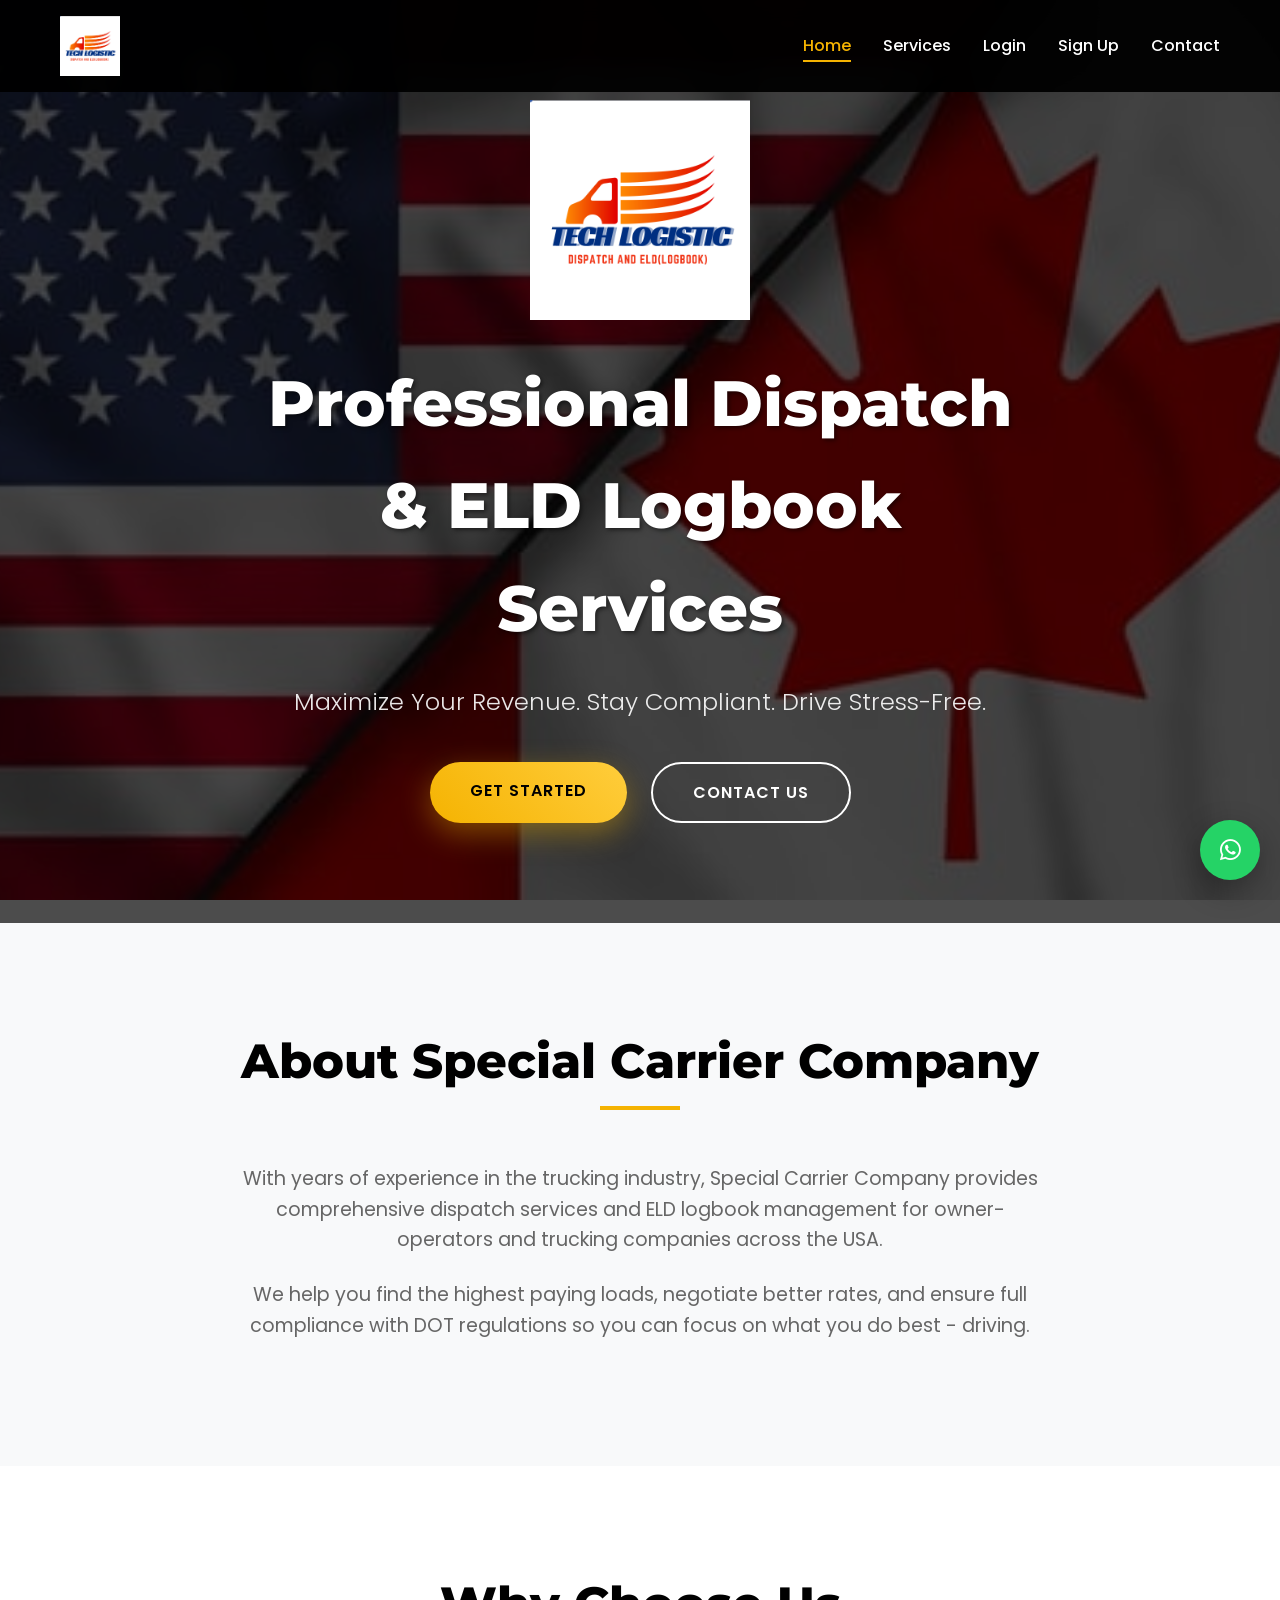
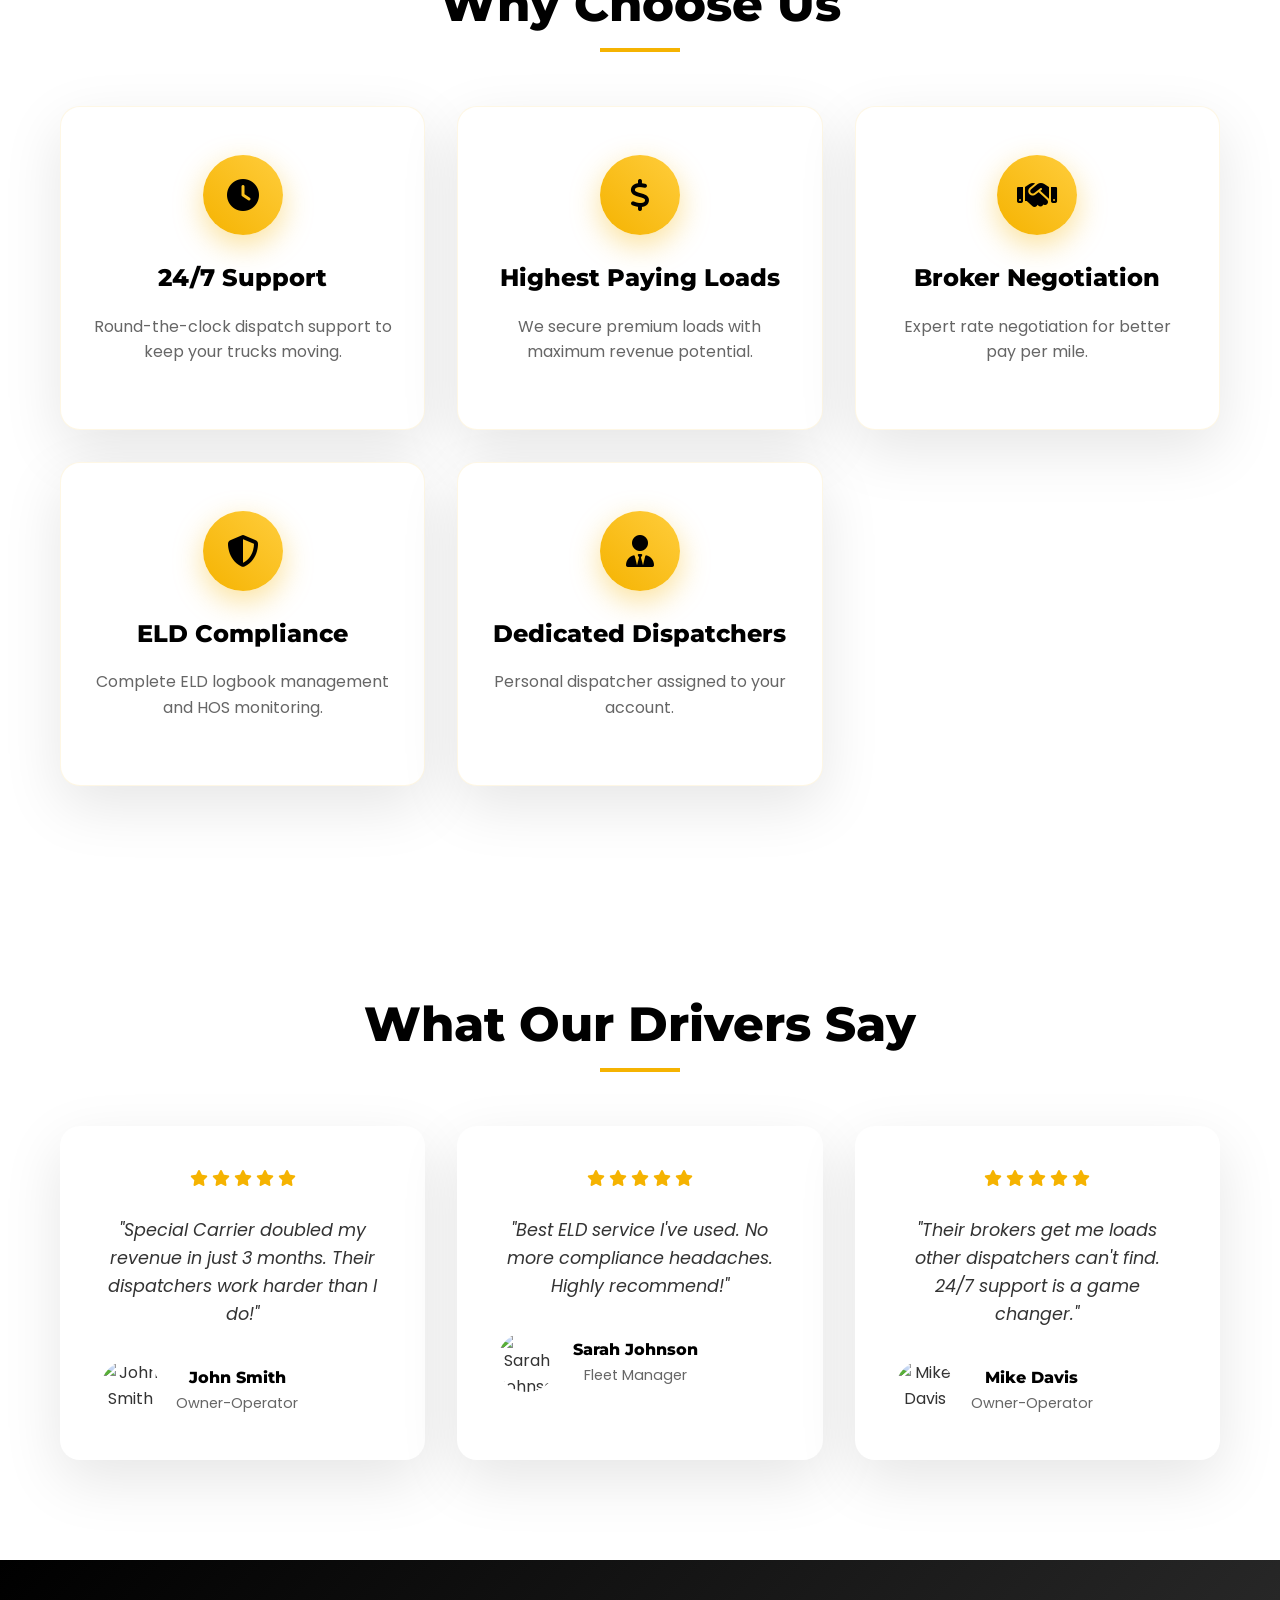
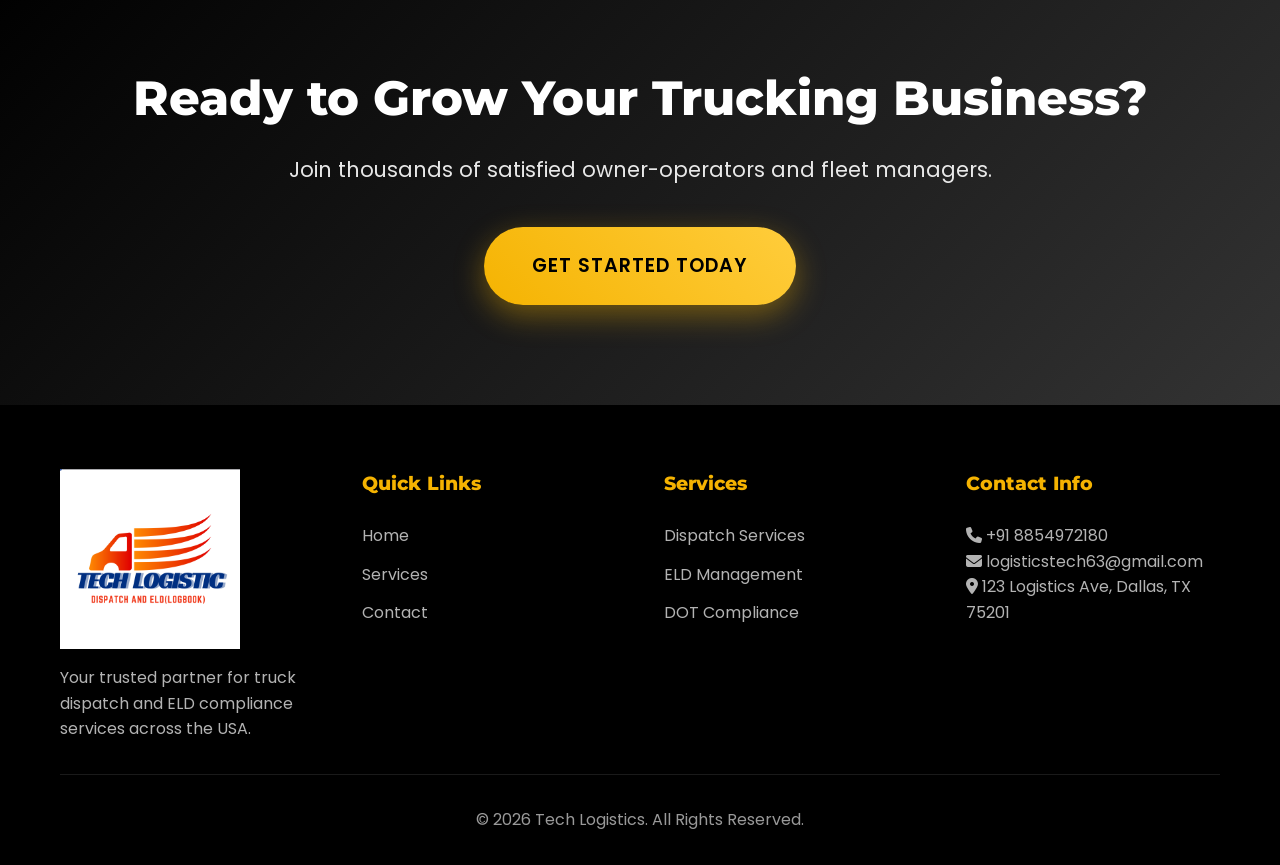
==== index.html @ 16fcb363 "Initial Website upload" ====
<!DOCTYPE html>
<html lang="en">
<head>
    <meta charset="UTF-8">
    <meta name="viewport" content="width=device-width, initial-scale=1.0">
    <title>Tech Logistics - Dispatch & ELD Services</title>
    <meta name="description" content="Truck Dispatch Services and ELD Logbook Management for owner-operators and trucking companies in the USA. Maximize revenue, stay compliant.">
    <link rel="stylesheet" href="style.css">
    <link href="https://fonts.googleapis.com/css2?family=Montserrat:wght@800&family=Poppins:wght@300;400;500;600&display=swap" rel="stylesheet">
    <link rel="stylesheet" href="https://cdnjs.cloudflare.com/ajax/libs/font-awesome/6.4.0/css/all.min.css">
</head>
<body>

    <!-- Loading Screen -->
    <div id="loader">
        <div class="loader-content">
            <img src="images/logo.png" alt="Tech Logistics" class="loader-logo">
            <div class="loader-spinner"></div>
            <p>Loading...</p>
        </div>
    </div>

    <!-- Navigation -->
    <nav class="navbar" id="navbar">
        <div class="nav-container">
            <div class="nav-logo">
                <img src="images/logo.png" alt="Tech Logistics">
            </div>

            <ul class="nav-menu" id="nav-menu">
                <li class="nav-item"><a href="index.html" class="nav-link active">Home</a></li>
                <li class="nav-item"><a href="services.html" class="nav-link">Services</a></li>
                <li class="nav-item"><a href="login.html" class="nav-link">Login</a></li>
                <li class="nav-item"><a href="signup.html" class="nav-link">Sign Up</a></li>
                <li class="nav-item"><a href="contact.html" class="nav-link">Contact</a></li>
            </ul>

            <div class="hamburger" id="hamburger">
                <span></span>
                <span></span>
                <span></span>
            </div>
        </div>
    </nav>

    <!-- Hero Section -->
    <section class="hero" id="home">
        <div class="hero-bg"></div>
        <div class="hero-overlay"></div>

        <div class="hero-content">
            <img src="images/logo.png" alt="Tech Logistics" class="hero-logo">

            <h1 class="hero-title">Professional Dispatch & ELD Logbook Services</h1>

            <p class="hero-subtitle">
                Maximize Your Revenue. Stay Compliant. Drive Stress-Free.
            </p>

            <div class="hero-buttons">
                <a href="signup.html" class="btn btn-primary">Get Started</a>
                <a href="contact.html" class="btn btn-secondary">Contact Us</a>
            </div>
        </div>
    </section>

    <!-- About Section -->
    <section class="about reveal" id="about">
        <div class="container">
            <h2 class="section-title">About Special Carrier Company</h2>
            <div class="about-content">
                <div class="about-text">
                    <p>
                        With years of experience in the trucking industry, Special Carrier Company provides comprehensive dispatch services and ELD logbook management for owner-operators and trucking companies across the USA.
                    </p>
                    <p>
                        We help you find the highest paying loads, negotiate better rates, and ensure full compliance with DOT regulations so you can focus on what you do best - driving.
                    </p>
                </div>
            </div>
        </div>
    </section>

    <!-- Why Choose Us -->
    <section class="features reveal" id="features">
        <div class="container">
            <h2 class="section-title">Why Choose Us</h2>

            <div class="features-grid">
                <div class="feature-card">
                    <div class="feature-icon">
                        <i class="fas fa-clock"></i>
                    </div>
                    <h3>24/7 Support</h3>
                    <p>Round-the-clock dispatch support to keep your trucks moving.</p>
                </div>

                <div class="feature-card">
                    <div class="feature-icon">
                        <i class="fas fa-dollar-sign"></i>
                    </div>
                    <h3>Highest Paying Loads</h3>
                    <p>We secure premium loads with maximum revenue potential.</p>
                </div>

                <div class="feature-card">
                    <div class="feature-icon">
                        <i class="fas fa-handshake"></i>
                    </div>
                    <h3>Broker Negotiation</h3>
                    <p>Expert rate negotiation for better pay per mile.</p>
                </div>

                <div class="feature-card">
                    <div class="feature-icon">
                        <i class="fas fa-shield-alt"></i>
                    </div>
                    <h3>ELD Compliance</h3>
                    <p>Complete ELD logbook management and HOS monitoring.</p>
                </div>

                <div class="feature-card">
                    <div class="feature-icon">
                        <i class="fas fa-user-tie"></i>
                    </div>
                    <h3>Dedicated Dispatchers</h3>
                    <p>Personal dispatcher assigned to your account.</p>
                </div>
            </div>
        </div>
    </section>

    <!-- Testimonials -->
    <section class="testimonials reveal" id="testimonials">
        <div class="container">
            <h2 class="section-title">What Our Drivers Say</h2>

            <div class="testimonials-grid">
                <div class="testimonial-card">
                    <div class="testimonial-rating">
                        <i class="fas fa-star"></i>
                        <i class="fas fa-star"></i>
                        <i class="fas fa-star"></i>
                        <i class="fas fa-star"></i>
                        <i class="fas fa-star"></i>
                    </div>

                    <p>
                        "Special Carrier doubled my revenue in just 3 months. Their dispatchers work harder than I do!"
                    </p>

                    <div class="testimonial-author">
                        <img src="https://images.unsplash.com/photo-1507003211169-0a1dd7228f2d?w=100&h=100&fit=crop&crop=face" alt="John Smith">
                        <div>
                            <h4>John Smith</h4>
                            <span>Owner-Operator</span>
                        </div>
                    </div>
                </div>

                <div class="testimonial-card">
                    <div class="testimonial-rating">
                        <i class="fas fa-star"></i>
                        <i class="fas fa-star"></i>
                        <i class="fas fa-star"></i>
                        <i class="fas fa-star"></i>
                        <i class="fas fa-star"></i>
                    </div>

                    <p>
                        "Best ELD service I've used. No more compliance headaches. Highly recommend!"
                    </p>

                    <div class="testimonial-author">
                        <img src="https://images.unsplash.com/photo-1472099645785-5658abf4ff4e?w=100&h=100&fit=crop&crop=face" alt="Sarah Johnson">
                        <div>
                            <h4>Sarah Johnson</h4>
                            <span>Fleet Manager</span>
                        </div>
                    </div>
                </div>

                <div class="testimonial-card">
                    <div class="testimonial-rating">
                        <i class="fas fa-star"></i>
                        <i class="fas fa-star"></i>
                        <i class="fas fa-star"></i>
                        <i class="fas fa-star"></i>
                        <i class="fas fa-star"></i>
                    </div>

                    <p>
                        "Their brokers get me loads other dispatchers can't find. 24/7 support is a game changer."
                    </p>

                    <div class="testimonial-author">
                        <img src="https://images.unsplash.com/photo-1500648767791-00dcc994a43e?w=100&h=100&fit=crop&crop=face" alt="Mike Davis">
                        <div>
                            <h4>Mike Davis</h4>
                            <span>Owner-Operator</span>
                        </div>
                    </div>
                </div>
            </div>
        </div>
    </section>

    <!-- CTA Section -->
    <section class="cta reveal">
        <div class="container">
            <h2>Ready to Grow Your Trucking Business?</h2>
            <p>Join thousands of satisfied owner-operators and fleet managers.</p>
            <a href="signup.html" class="btn btn-primary btn-large">Get Started Today</a>
        </div>
    </section>

    <!-- Footer -->
    <footer class="footer">
        <div class="container">
            <div class="footer-content">

                <div class="footer-section">
                    <img src="images/logo.png" alt="Tech Logistics" class="footer-logo">
                    <p>Your trusted partner for truck dispatch and ELD compliance services across the USA.</p>
                </div>

                <div class="footer-section">
                    <h3>Quick Links</h3>
                    <ul>
                        <li><a href="index.html">Home</a></li>
                        <li><a href="services.html">Services</a></li>
                        <li><a href="contact.html">Contact</a></li>
                    </ul>
                </div>

                <div class="footer-section">
                    <h3>Services</h3>
                    <ul>
                        <li><a href="services.html#dispatch">Dispatch Services</a></li>
                        <li><a href="services.html#eld">ELD Management</a></li>
                        <li><a href="services.html#compliance">DOT Compliance</a></li>
                    </ul>
                </div>

                <div class="footer-section">
                    <h3>Contact Info</h3>
                    <p><i class="fas fa-phone"></i> +91 8854972180</p>
                    <p><i class="fas fa-envelope"></i> logisticstech63@gmail.com</p>
                    <p><i class="fas fa-map-marker-alt"></i> 123 Logistics Ave, Dallas, TX 75201</p>
                </div>

            </div>

            <div class="footer-bottom">
                <p>© 2026 Tech Logistics. All Rights Reserved.</p>
            </div>
        </div>
    </footer>

    <!-- Floating Buttons -->
    <a href="https://whatsapp.com/channel/0029Vb8QRCJ4o7qD28NwXK2H"
       class="whatsapp-float"
       target="_blank">
        <i class="fab fa-whatsapp"></i>
    </a>

    <button class="back-to-top" id="backToTop">
        <i class="fas fa-chevron-up"></i>
    </button>

    <script src="script.js"></script>
</body>
</html>
---- style.css ----
/* Reset & Base Styles */
* {
    margin: 0;
    padding: 0;
    box-sizing: border-box;
}

html {
    scroll-behavior: smooth;
}

body {
    font-family: 'Poppins', sans-serif;
    line-height: 1.6;
    color: #333;
    overflow-x: hidden;
    background: #ffffff;
    opacity: 1;
}

h1, h2, h3, h4 {
    font-family: 'Montserrat', sans-serif;
    font-weight: 800;
    color: #000;
}

a {
    text-decoration: none;
}

img {
    max-width: 100%;
    display: block;
}

.container {
    max-width: 1200px;
    margin: 0 auto;
    padding: 0 20px;
}

/* Loading Animation */
#loader {
    position: fixed;
    top: 0;
    left: 0;
    width: 100%;
    height: 100%;
    background: linear-gradient(135deg, #000 0%, #F5B301 100%);
    display: flex;
    justify-content: center;
    align-items: center;
    z-index: 9999;
    transition: opacity 0.5s ease;
}

.loader-content {
    text-align: center;
    color: #fff;
}

.loader-logo {
    width: 100px;
    height: auto;
    margin: 0 auto 20px;
    filter: none;
}

.loader-spinner {
    width: 50px;
    height: 50px;
    border: 3px solid rgba(255, 255, 255, 0.3);
    border-top: 3px solid #F5B301;
    border-radius: 50%;
    animation: spin 1s linear infinite;
    margin: 0 auto 20px;
}

@keyframes spin {
    from { transform: rotate(0deg); }
    to { transform: rotate(360deg); }
}

/* Navigation */
.navbar {
    position: fixed;
    top: 0;
    left: 0;
    width: 100%;
    background: rgba(0, 0, 0, 0.95);
    backdrop-filter: blur(10px);
    z-index: 1000;
    transition: all 0.3s ease;
    padding: 1rem 0;
}

.nav-container {
    max-width: 1200px;
    margin: 0 auto;
    padding: 0 20px;
    display: flex;
    justify-content: space-between;
    align-items: center;
}

.nav-logo {
    display: flex;
    align-items: center;
    gap: 12px;
    color: #fff;
    font-family: 'Montserrat', sans-serif;
    font-weight: 800;
    font-size: 1.35rem;
    letter-spacing: 0.5px;
}

.nav-logo img {
    height: 60px;
    width: auto;
}

.nav-logo span {
    color: #fff;
    white-space: nowrap;
}

.nav-logo:hover span {
    color: #F5B301;
}

.nav-menu {
    display: flex;
    list-style: none;
    gap: 2rem;
}

.nav-link {
    color: #fff;
    font-weight: 500;
    transition: all 0.3s ease;
    position: relative;
}

.nav-link:hover,
.nav-link.active {
    color: #F5B301;
}

.nav-link::after {
    content: '';
    position: absolute;
    left: 0;
    bottom: -5px;
    width: 0;
    height: 2px;
    background: #F5B301;
    transition: width 0.3s ease;
}

.nav-link:hover::after,
.nav-link.active::after {
    width: 100%;
}

.hamburger {
    display: none;
    flex-direction: column;
    cursor: pointer;
}

.hamburger span {
    width: 25px;
    height: 3px;
    background: #fff;
    margin: 3px 0;
    transition: 0.3s;
}

/* Hero Section */
.hero,
.auth-section {
    position: relative;
    min-height: 100vh;
    display: flex;
    align-items: center;
    justify-content: center;
    overflow: hidden;
}

.hero {
    text-align: center;
}

.hero-bg,
.auth-bg {
    position: absolute;
    inset: 0;
    background-size: cover;
    background-position: center;
    background-repeat: no-repeat;
}

.hero-bg {
    background-image: url('images/Background.jpeg');
    background-attachment: fixed;
}

.services-hero .hero-bg {
    background-image: url('images/Background.jpeg');
}

.auth-bg {
    background-image: url('images/Background.jpeg');
}

.hero-overlay,
.auth-overlay {
    position: absolute;
    inset: 0;
    background: rgba(0, 0, 0, 0.7);
}

.hero-content,
.auth-container {
    position: relative;
    z-index: 2;
}

.hero-content {
    max-width: 850px;
    padding: 0 20px;
    animation: fadeInUp 1s ease;
}

.hero-logo {
    width: 220px;
    max-width: 90%;
    height: auto;
    margin: 0 auto 2rem;
    filter: none;
}

.hero-title {
    font-size: clamp(2.5rem, 5vw, 4rem);
    color: #fff;
    margin-bottom: 1.5rem;
    text-shadow: 2px 2px 4px rgba(0, 0, 0, 0.5);
}

.hero-subtitle {
    font-size: clamp(1.2rem, 2.5vw, 1.5rem);
    color: rgba(255, 255, 255, 0.9);
    margin-bottom: 2.5rem;
    font-weight: 300;
}

.hero-buttons {
    display: flex;
    justify-content: center;
    gap: 1.5rem;
    flex-wrap: wrap;
}

.services-hero .hero-content {
    margin-top: 100px;
}

/* Buttons */
.btn {
    display: inline-block;
    padding: 1rem 2.5rem;
    border-radius: 50px;
    font-weight: 600;
    text-transform: uppercase;
    letter-spacing: 1px;
    transition: all 0.3s ease;
    border: none;
    cursor: pointer;
    font-size: 1rem;
}

.btn-primary {
    background: linear-gradient(45deg, #F5B301, #ffcd3c);
    color: #000;
    box-shadow: 0 10px 30px rgba(245, 179, 1, 0.4);
}

.btn-primary:hover {
    transform: translateY(-3px);
    box-shadow: 0 15px 40px rgba(245, 179, 1, 0.6);
}

.btn-secondary {
    background: transparent;
    color: #fff;
    border: 2px solid #fff;
}

.btn-secondary:hover {
    background: #fff;
    color: #000;
    transform: translateY(-3px);
}

.btn-full {
    width: 100%;
}

.btn-large {
    padding: 1.5rem 3rem;
    font-size: 1.2rem;
}

/* Sections */
section {
    padding: 100px 0;
}

.section-title {
    font-size: clamp(2rem, 4vw, 3rem);
    text-align: center;
    margin-bottom: 4rem;
    position: relative;
}

.section-title::after {
    content: '';
    position: absolute;
    left: 50%;
    bottom: -10px;
    transform: translateX(-50%);
    width: 80px;
    height: 4px;
    background: #F5B301;
}

/* About */
.about {
    background: #f8f9fa;
}

.about-content {
    max-width: 800px;
    margin: 0 auto;
    text-align: center;
}

.about-text p {
    font-size: 1.2rem;
    margin-bottom: 1.5rem;
    color: #666;
}

/* Grids */
.features-grid,
.testimonials-grid,
.services-grid {
    display: grid;
    grid-template-columns: repeat(auto-fit, minmax(300px, 1fr));
    gap: 2rem;
    margin-top: 4rem;
}

/* Cards */
.feature-card,
.service-card,
.testimonial-card {
    background: #fff;
    border-radius: 20px;
    box-shadow: 0 20px 60px rgba(0, 0, 0, 0.1);
}

.feature-card,
.service-card {
    padding: 3rem 2rem;
    text-align: center;
    transition: all 0.4s ease;
    border: 1px solid rgba(245, 179, 1, 0.1);
}

.feature-card:hover,
.service-card:hover {
    transform: translateY(-15px);
    box-shadow: 0 30px 80px rgba(245, 179, 1, 0.2);
}

.feature-icon,
.service-icon {
    width: 80px;
    height: 80px;
    margin: 0 auto 1.5rem;
    border-radius: 50%;
    display: flex;
    align-items: center;
    justify-content: center;
    background: linear-gradient(45deg, #F5B301, #ffcd3c);
    color: #000;
    font-size: 2rem;
    box-shadow: 0 10px 30px rgba(245, 179, 1, 0.4);
}

.feature-card h3,
.service-card h3 {
    font-size: 1.5rem;
    margin-bottom: 1rem;
}

.feature-card p,
.service-card p {
    color: #666;
    margin-bottom: 1rem;
}

.service-card ul {
    list-style: none;
    text-align: left;
}

.service-card ul li {
    position: relative;
    padding: 0.5rem 0 0.5rem 1.5rem;
    color: #666;
}

.service-card ul li::before {
    content: '✓';
    position: absolute;
    left: 0;
    color: #F5B301;
    font-weight: bold;
}

/* Testimonials */
.testimonial-card {
    padding: 2.5rem;
    text-align: center;
}

.testimonial-rating {
    color: #F5B301;
    margin-bottom: 1.5rem;
}

.testimonial-card p {
    font-style: italic;
    font-size: 1.1rem;
    margin-bottom: 2rem;
}

.testimonial-author {
    display: flex;
    align-items: center;
    gap: 1rem;
}

.testimonial-author img {
    width: 60px;
    height: 60px;
    border-radius: 50%;
    object-fit: cover;
}

.testimonial-author span {
    color: #666;
    font-size: 0.9rem;
}

/* CTA */
.cta {
    background: linear-gradient(135deg, #000 0%, #333 100%);
    color: #fff;
    text-align: center;
}

.cta h2 {
    color: #fff;
    font-size: clamp(2rem, 4vw, 3rem);
    margin-bottom: 1rem;
}

.cta p {
    font-size: 1.3rem;
    margin-bottom: 2.5rem;
    opacity: 0.9;
}

/* Auth Pages */
.auth-container {
    width: 100%;
    max-width: 450px;
    padding: 0 20px;
}

.auth-card {
    background: rgba(255, 255, 255, 0.95);
    backdrop-filter: blur(20px);
    border-radius: 30px;
    padding: 3rem;
    box-shadow: 0 30px 100px rgba(0, 0, 0, 0.3);
    border: 1px solid rgba(255, 255, 255, 0.2);
}

.auth-header {
    text-align: center;
    margin-bottom: 2.5rem;
}

.auth-logo {
    width: 100px;
    height: auto;
    margin: 0 auto 1.5rem;
}

.auth-header h1 {
    font-size: 2.5rem;
    margin-bottom: 0.5rem;
    background: linear-gradient(45deg, #000, #F5B301);
    -webkit-background-clip: text;
    -webkit-text-fill-color: transparent;
    background-clip: text;
}

.auth-header p {
    color: #666;
}

/* Forms */
.form-group {
    position: relative;
    margin-bottom: 1.5rem;
}

.form-group label {
    display: block;
    margin-bottom: 0.5rem;
    font-weight: 500;
    color: #333;
}

.form-group input {
    width: 100%;
    padding: 1rem 1rem 1rem 3rem;
    border: 2px solid #e1e5e9;
    border-radius: 15px;
    font-size: 1rem;
    transition: all 0.3s ease;
    background: rgba(255, 255, 255, 0.8);
}

.form-group input:focus {
    outline: none;
    border-color: #F5B301;
    box-shadow: 0 0 0 3px rgba(245, 179, 1, 0.1);
}

.form-group i {
    position: absolute;
    left: 1rem;
    top: 70%;
    transform: translateY(-50%);
    color: #999;
}

.form-row {
    display: grid;
    grid-template-columns: 1fr 1fr;
    gap: 1.5rem;
}

.form-options {
    display: flex;
    justify-content: space-between;
    align-items: center;
    margin-bottom: 2rem;
    gap: 1rem;
}

.checkbox-container {
    display: flex;
    align-items: center;
    cursor: pointer;
    font-size: 0.9rem;
}

.checkbox-container input {
    display: none;
}

.checkmark {
    width: 20px;
    height: 20px;
    border: 2px solid #ddd;
    border-radius: 4px;
    margin-right: 0.5rem;
    position: relative;
    transition: 0.3s;
}

.checkbox-container input:checked ~ .checkmark {
    background: #F5B301;
    border-color: #F5B301;
}

.checkbox-container input:checked ~ .checkmark::after {
    content: '✓';
    position: absolute;
    top: 50%;
    left: 50%;
    transform: translate(-50%, -50%);
    color: #fff;
    font-weight: bold;
}

.forgot-password,
.auth-footer a {
    color: #F5B301;
    font-weight: 600;
}

.auth-footer {
    text-align: center;
    margin-top: 2rem;
    padding-top: 2rem;
    border-top: 1px solid #eee;
}

/* Contact */
.contact-content {
    display: grid;
    grid-template-columns: 1fr 1fr;
    gap: 5rem;
    margin-top: 4rem;
}

.contact-info h3 {
    color: #F5B301;
    margin-bottom: 1.5rem;
}

.contact-info-item {
    display: flex;
    align-items: center;
    gap: 1rem;
    margin-bottom: 1.5rem;
    padding: 1rem;
    background: #f8f9fa;
    border-radius: 15px;
}

.contact-info-item i {
    width: 50px;
    height: 50px;
    border-radius: 50%;
    display: flex;
    align-items: center;
    justify-content: center;
    background: #F5B301;
    color: #000;
    flex-shrink: 0;
}

.social-links {
    display: flex;
    gap: 1rem;
    margin-top: 2rem;
}

.social-links a {
    width: 50px;
    height: 50px;
    border-radius: 50%;
    display: flex;
    align-items: center;
    justify-content: center;
    background: #F5B301;
    color: #000;
    transition: all 0.3s ease;
}

.social-links a:hover {
    transform: translateY(-3px);
    box-shadow: 0 10px 30px rgba(245, 179, 1, 0.4);
}

/* Footer */
.footer {
    background: #000;
    color: #fff;
    padding: 4rem 0 2rem;
}

.footer-content {
    display: grid;
    grid-template-columns: repeat(auto-fit, minmax(250px, 1fr));
    gap: 3rem;
    margin-bottom: 2rem;
}

.footer-logo {
    width: 180px;
    margin-bottom: 1rem;
}

.footer-section h3 {
    margin-bottom: 1.5rem;
    color: #F5B301;
}

.footer-section ul {
    list-style: none;
}

.footer-section ul li {
    margin-bottom: 0.8rem;
}

.footer-section a,
.footer-section p {
    color: rgba(255, 255, 255, 0.7);
}

.footer-section a:hover {
    color: #F5B301;
}

.footer-bottom {
    text-align: center;
    padding-top: 2rem;
    border-top: 1px solid rgba(255, 255, 255, 0.1);
    color: rgba(255, 255, 255, 0.6);
}

/* Floating Buttons */
.whatsapp-float,
.back-to-top {
    position: fixed;
    width: 60px;
    height: 60px;
    border-radius: 50%;
    display: flex;
    align-items: center;
    justify-content: center;
    font-size: 1.5rem;
    box-shadow: 0 10px 30px rgba(0, 0, 0, 0.3);
    transition: all 0.3s ease;
    z-index: 100;
    bottom: 20px;
    right: 20px;
}

.whatsapp-float {
    background: #25D366;
    color: #fff;
    text-decoration: none;
}

.whatsapp-float:hover,
.back-to-top:hover {
    transform: translateY(-3px);
}

.back-to-top {
    background: #F5B301;
    color: #000;
    border: none;
    cursor: pointer;
    opacity: 0;
    visibility: hidden;
}

.back-to-top.show {
    opacity: 1;
    visibility: visible;
}

/* Animations */
@keyframes fadeInUp {
    from {
        opacity: 0;
        transform: translateY(50px);
    }
    to {
        opacity: 1;
        transform: translateY(0);
    }
}

.reveal {
    opacity: 0;
    transform: translateY(50px);
    transition: all 0.8s ease;
}

.reveal.active {
    opacity: 1;
    transform: translateY(0);
}

/* Responsive */
@media (max-width: 768px) {
    .hamburger {
        display: flex;
    }

    .nav-logo span {
        font-size: 1rem;
    }

    .nav-logo img {
        height: 48px;
    }

    .nav-menu {
        position: fixed;
        top: 80px;
        left: -100%;
        width: 100%;
        flex-direction: column;
        text-align: center;
        background: rgba(0, 0, 0, 0.98);
        padding: 2rem 0;
        transition: 0.3s;
    }

    .nav-menu.active {
        left: 0;
    }

    .hero-buttons {
        flex-direction: column;
        align-items: center;
    }

    .features-grid,
    .testimonials-grid,
    .services-grid,
    .contact-content,
    .form-row {
        grid-template-columns: 1fr;
    }

    .contact-content {
        gap: 3rem;
    }

    .hero-content {
        margin-top: 80px;
    }

    section {
        padding: 60px 0;
    }

    .auth-card {
        padding: 2rem;
    }

    .form-options {
        flex-direction: column;
        align-items: flex-start;
    }

    .whatsapp-float,
    .back-to-top {
        width: 55px;
        height: 55px;
        right: 15px;
        bottom: 15px;
    }
}

@media (max-width: 480px) {
    .hero-title {
        font-size: 2rem;
    }

    .hero-subtitle {
        font-size: 1rem;
    }

    .btn {
        width: 100%;
        text-align: center;
    }

    .nav-logo span {
        display: none;
    }
}
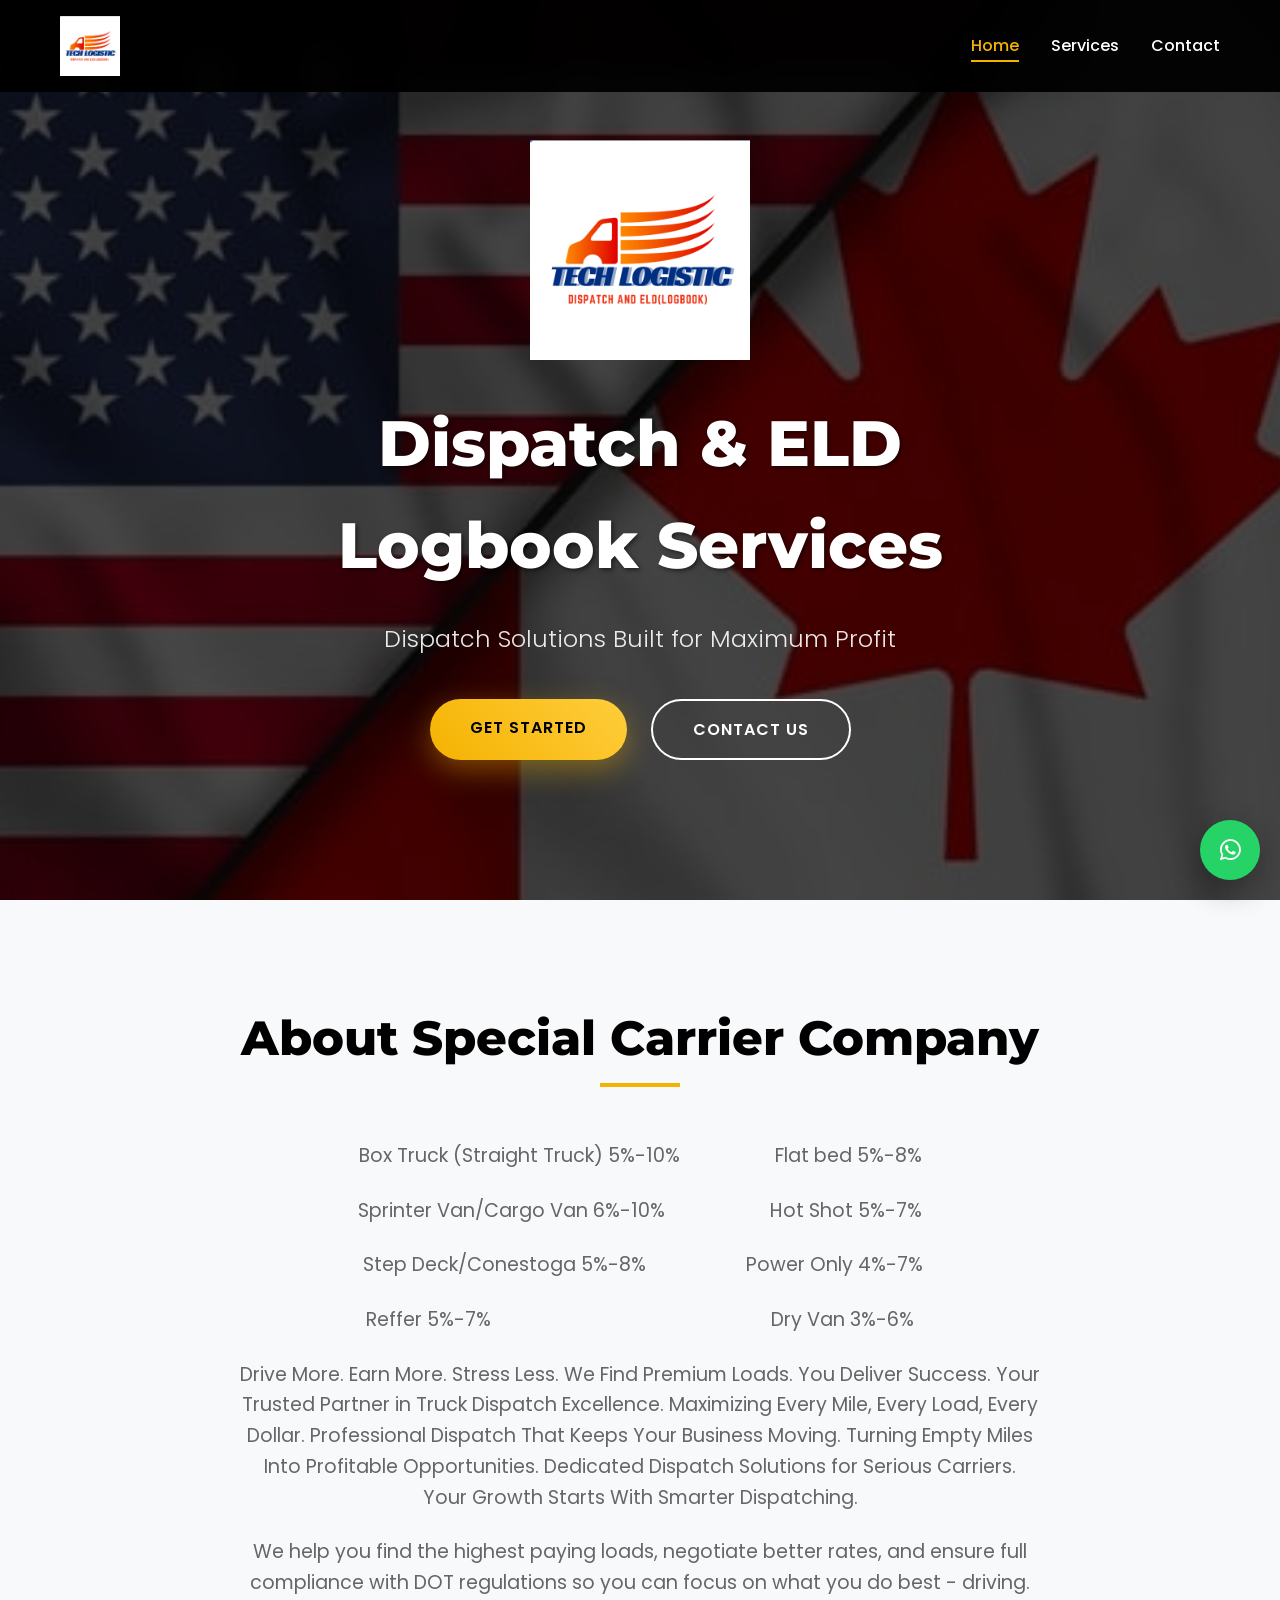
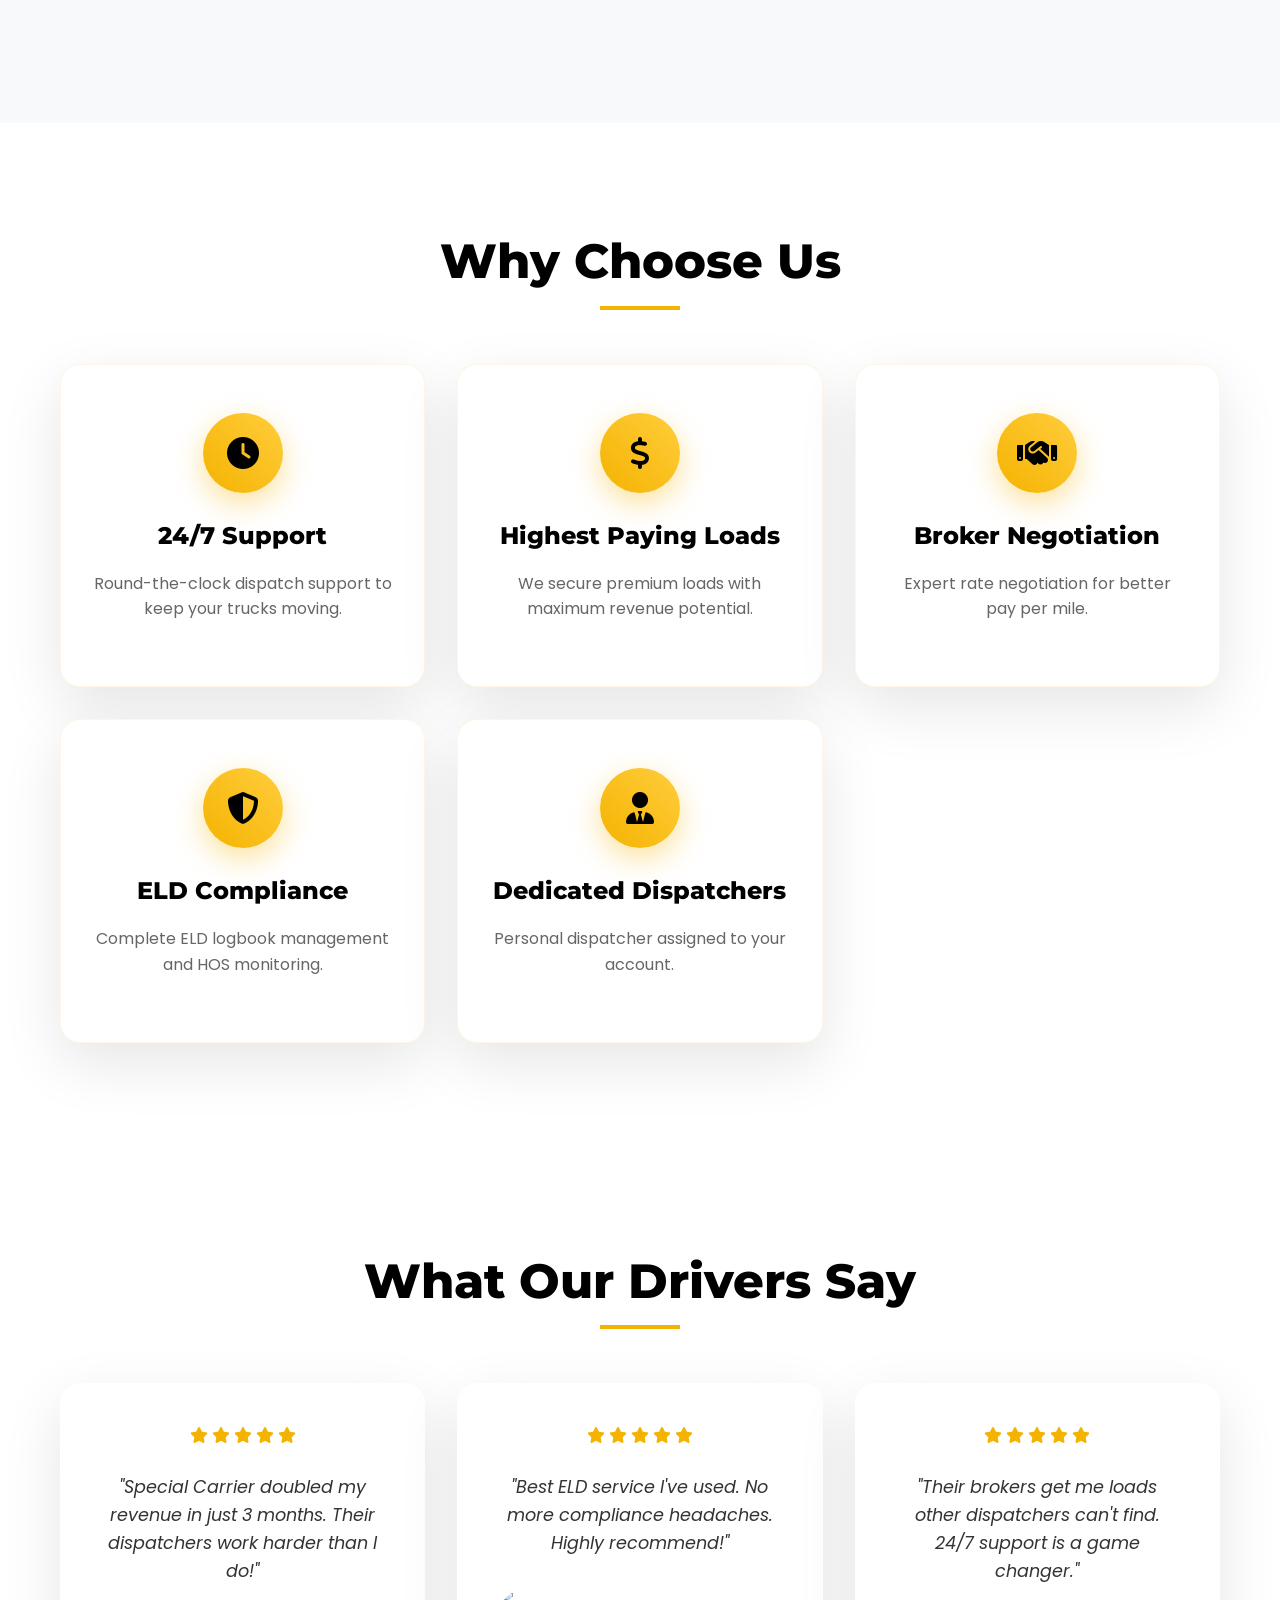
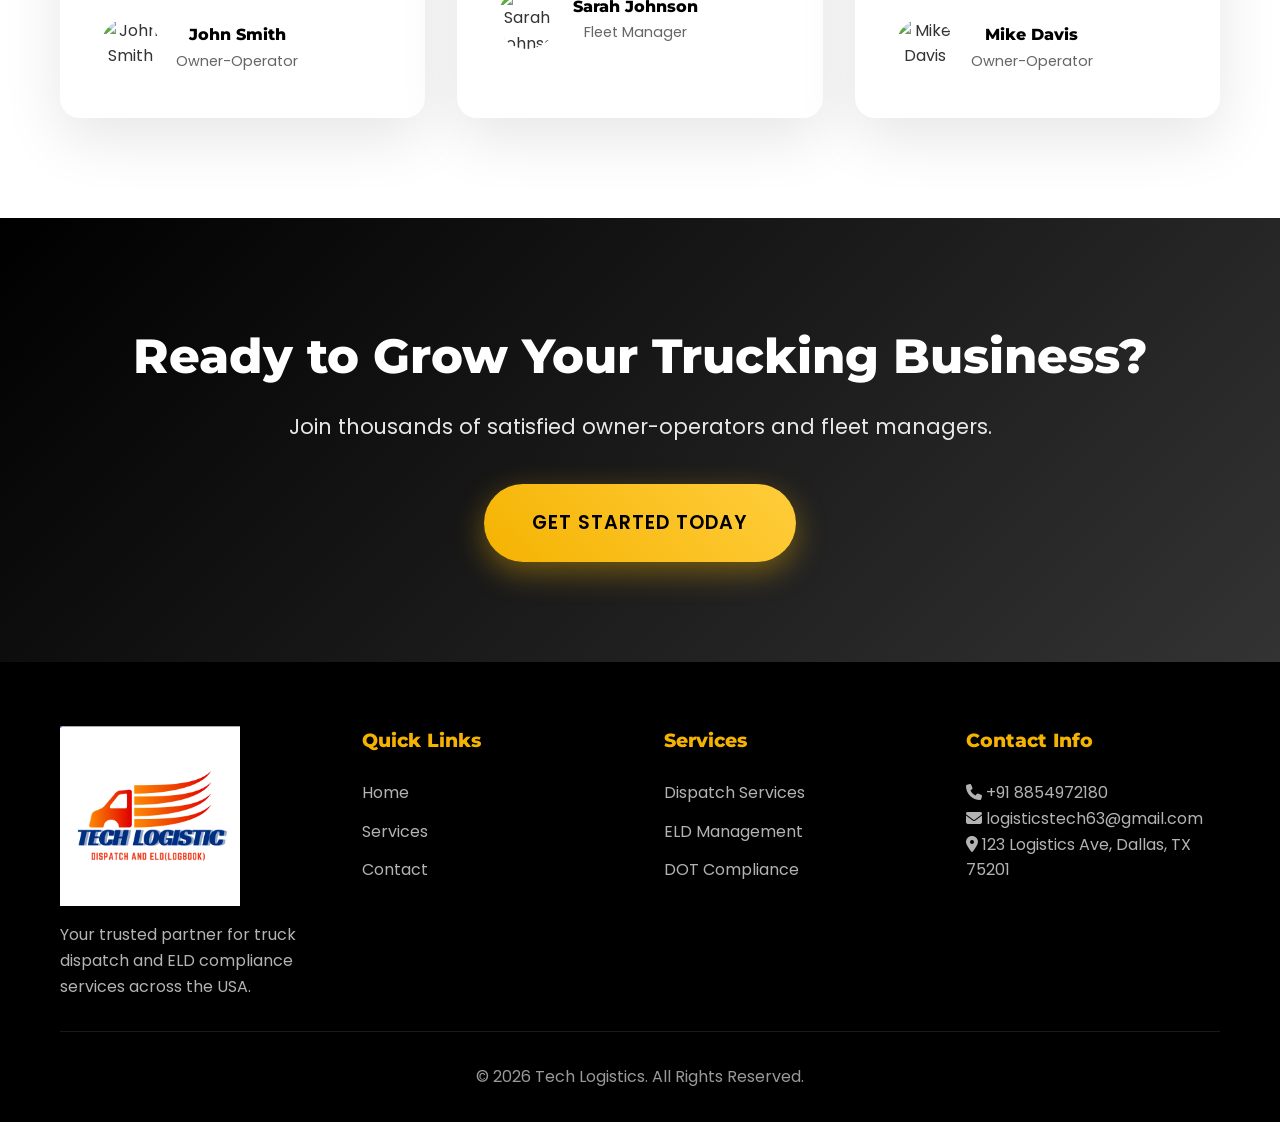
==== commit e8b6861d: "Final website update" ====
--- a/index.html
+++ b/index.html
@@ -1,20 +1,35 @@
 <!DOCTYPE html>
 <html lang="en">
 <head>
-    <meta charset="UTF-8">
-    <meta name="viewport" content="width=device-width, initial-scale=1.0">
+    <meta charset="UTF-8" />
+    <meta name="viewport" content="width=device-width, initial-scale=1.0" />
     <title>Tech Logistics - Dispatch & ELD Services</title>
-    <meta name="description" content="Truck Dispatch Services and ELD Logbook Management for owner-operators and trucking companies in the USA. Maximize revenue, stay compliant.">
-    <link rel="stylesheet" href="style.css">
-    <link href="https://fonts.googleapis.com/css2?family=Montserrat:wght@800&family=Poppins:wght@300;400;500;600&display=swap" rel="stylesheet">
-    <link rel="stylesheet" href="https://cdnjs.cloudflare.com/ajax/libs/font-awesome/6.4.0/css/all.min.css">
+    <meta
+        name="description"
+        content="Truck Dispatch Services and ELD Logbook Management for owner-operators and trucking companies in the USA. Maximize revenue, stay compliant."
+    />
+
+    <!-- CSS -->
+    <link rel="stylesheet" href="style.css" />
+
+    <!-- Google Fonts -->
+    <link
+        href="https://fonts.googleapis.com/css2?family=Montserrat:wght@800&family=Poppins:wght@300;400;500;600&display=swap"
+        rel="stylesheet"
+    />
+
+    <!-- Font Awesome -->
+    <link
+        rel="stylesheet"
+        href="https://cdnjs.cloudflare.com/ajax/libs/font-awesome/6.4.0/css/all.min.css"
+    />
 </head>
 <body>
 
     <!-- Loading Screen -->
     <div id="loader">
         <div class="loader-content">
-            <img src="images/logo.png" alt="Tech Logistics" class="loader-logo">
+            <img src="images/logo.png" alt="Tech Logistics" class="loader-logo" />
             <div class="loader-spinner"></div>
             <p>Loading...</p>
         </div>
@@ -24,15 +39,19 @@
     <nav class="navbar" id="navbar">
         <div class="nav-container">
             <div class="nav-logo">
-                <img src="images/logo.png" alt="Tech Logistics">
+                <img src="images/logo.png" alt="Tech Logistics" />
             </div>
 
             <ul class="nav-menu" id="nav-menu">
-                <li class="nav-item"><a href="index.html" class="nav-link active">Home</a></li>
-                <li class="nav-item"><a href="services.html" class="nav-link">Services</a></li>
-                <li class="nav-item"><a href="login.html" class="nav-link">Login</a></li>
-                <li class="nav-item"><a href="signup.html" class="nav-link">Sign Up</a></li>
-                <li class="nav-item"><a href="contact.html" class="nav-link">Contact</a></li>
+                <li class="nav-item">
+                    <a href="index.html" class="nav-link active">Home</a>
+                </li>
+                <li class="nav-item">
+                    <a href="services.html" class="nav-link">Services</a>
+                </li>
+                <li class="nav-item">
+                    <a href="contact.html" class="nav-link">Contact</a>
+                </li>
             </ul>
 
             <div class="hamburger" id="hamburger">
@@ -49,17 +68,29 @@
         <div class="hero-overlay"></div>
 
         <div class="hero-content">
-            <img src="images/logo.png" alt="Tech Logistics" class="hero-logo">
-
-            <h1 class="hero-title">Professional Dispatch & ELD Logbook Services</h1>
+            <img src="images/logo.png" alt="Tech Logistics" class="hero-logo" />
+
+            <h1 class="hero-title">
+                 Dispatch &amp; ELD Logbook Services
+            </h1>
 
             <p class="hero-subtitle">
-                Maximize Your Revenue. Stay Compliant. Drive Stress-Free.
-            </p>
+Dispatch Solutions Built for Maximum Profit            </p>
 
             <div class="hero-buttons">
-                <a href="signup.html" class="btn btn-primary">Get Started</a>
-                <a href="contact.html" class="btn btn-secondary">Contact Us</a>
+                <!-- Replaced Get Started with WhatsApp -->
+                <a
+                    href="https://wa.me/918854972180"
+                    class="btn btn-primary"
+                    target="_blank"
+                    rel="noopener noreferrer"
+                >
+                    Get Started
+                </a>
+
+                <a href="contact.html" class="btn btn-secondary">
+                    Contact Us
+                </a>
             </div>
         </div>
     </section>
@@ -71,10 +102,24 @@
             <div class="about-content">
                 <div class="about-text">
                     <p>
-                        With years of experience in the trucking industry, Special Carrier Company provides comprehensive dispatch services and ELD logbook management for owner-operators and trucking companies across the USA.
-                    </p>
-                    <p>
-                        We help you find the highest paying loads, negotiate better rates, and ensure full compliance with DOT regulations so you can focus on what you do best - driving.
+                       Box Truck (Straight Truck) 5%-10%&nbsp;&nbsp;&nbsp;&nbsp;&nbsp;&nbsp;&nbsp;&nbsp;&nbsp;&nbsp;&nbsp;&nbsp;&nbsp;&nbsp;&nbsp;&nbsp;&nbsp;&nbsp;     Flat bed 5%-8% <p>
+                      <p> Sprinter Van/Cargo Van 6%-10%&nbsp;&nbsp;&nbsp;&nbsp;&nbsp;&nbsp;&nbsp;&nbsp;&nbsp;&nbsp;&nbsp;&nbsp;&nbsp;&nbsp;&nbsp;&nbsp;&nbsp;&nbsp;&nbsp;&nbsp;              Hot Shot 5%-7% <p>
+                        <p>&nbsp;Step Deck/Conestoga 5%-8%&nbsp;&nbsp;&nbsp;&nbsp;&nbsp;&nbsp;&nbsp;&nbsp;&nbsp;&nbsp;&nbsp;&nbsp;&nbsp;&nbsp;&nbsp;&nbsp;&nbsp;&nbsp;&nbsp;&nbsp;Power Only 4%-7%   <p>           
+                      <p> Reffer 5%-7%&nbsp;&nbsp;&nbsp;&nbsp;&nbsp;&nbsp;&nbsp;&nbsp;&nbsp;&nbsp;&nbsp;&nbsp;&nbsp;&nbsp;&nbsp;&nbsp;&nbsp;&nbsp;&nbsp;&nbsp;&nbsp;&nbsp;&nbsp;&nbsp;&nbsp;&nbsp;&nbsp;&nbsp;&nbsp;&nbsp;&nbsp;&nbsp;&nbsp;&nbsp;&nbsp;&nbsp;&nbsp;&nbsp;&nbsp;&nbsp;&nbsp;&nbsp;&nbsp;&nbsp;&nbsp;&nbsp;&nbsp;&nbsp;&nbsp;&nbsp;&nbsp;&nbsp;&nbsp;&nbsp;&nbsp;                                Dry Van 3%-6% <p>
+                      <p>  Drive More. Earn More. Stress Less.
+                          We Find Premium Loads. You Deliver Success.
+                          Your Trusted Partner in Truck Dispatch Excellence.
+                          Maximizing Every Mile, Every Load, Every Dollar.
+                          Professional Dispatch That Keeps Your Business Moving.
+                          Turning Empty Miles Into Profitable Opportunities.
+                          Dedicated Dispatch Solutions for Serious Carriers.
+                          Your Growth Starts With Smarter Dispatching.
+                    </p>
+                    <p>
+                        We help you find the highest paying loads, negotiate
+                        better rates, and ensure full compliance with DOT
+                        regulations so you can focus on what you do best -
+                        driving.
                     </p>
                 </div>
             </div>
@@ -92,7 +137,10 @@
                         <i class="fas fa-clock"></i>
                     </div>
                     <h3>24/7 Support</h3>
-                    <p>Round-the-clock dispatch support to keep your trucks moving.</p>
+                    <p>
+                        Round-the-clock dispatch support to keep your trucks
+                        moving.
+                    </p>
                 </div>
 
                 <div class="feature-card">
@@ -100,7 +148,9 @@
                         <i class="fas fa-dollar-sign"></i>
                     </div>
                     <h3>Highest Paying Loads</h3>
-                    <p>We secure premium loads with maximum revenue potential.</p>
+                    <p>
+                        We secure premium loads with maximum revenue potential.
+                    </p>
                 </div>
 
                 <div class="feature-card">
@@ -108,7 +158,9 @@
                         <i class="fas fa-handshake"></i>
                     </div>
                     <h3>Broker Negotiation</h3>
-                    <p>Expert rate negotiation for better pay per mile.</p>
+                    <p>
+                        Expert rate negotiation for better pay per mile.
+                    </p>
                 </div>
 
                 <div class="feature-card">
@@ -116,7 +168,9 @@
                         <i class="fas fa-shield-alt"></i>
                     </div>
                     <h3>ELD Compliance</h3>
-                    <p>Complete ELD logbook management and HOS monitoring.</p>
+                    <p>
+                        Complete ELD logbook management and HOS monitoring.
+                    </p>
                 </div>
 
                 <div class="feature-card">
@@ -124,7 +178,9 @@
                         <i class="fas fa-user-tie"></i>
                     </div>
                     <h3>Dedicated Dispatchers</h3>
-                    <p>Personal dispatcher assigned to your account.</p>
+                    <p>
+                        Personal dispatcher assigned to your account.
+                    </p>
                 </div>
             </div>
         </div>
@@ -146,11 +202,15 @@
                     </div>
 
                     <p>
-                        "Special Carrier doubled my revenue in just 3 months. Their dispatchers work harder than I do!"
+                        "Special Carrier doubled my revenue in just 3 months.
+                        Their dispatchers work harder than I do!"
                     </p>
 
                     <div class="testimonial-author">
-                        <img src="https://images.unsplash.com/photo-1507003211169-0a1dd7228f2d?w=100&h=100&fit=crop&crop=face" alt="John Smith">
+                        <img
+                            src="https://images.unsplash.com/photo-1507003211169-0a1dd7228f2d?w=100&h=100&fit=crop&crop=face"
+                            alt="John Smith"
+                        />
                         <div>
                             <h4>John Smith</h4>
                             <span>Owner-Operator</span>
@@ -168,11 +228,15 @@
                     </div>
 
                     <p>
-                        "Best ELD service I've used. No more compliance headaches. Highly recommend!"
+                        "Best ELD service I've used. No more compliance
+                        headaches. Highly recommend!"
                     </p>
 
                     <div class="testimonial-author">
-                        <img src="https://images.unsplash.com/photo-1472099645785-5658abf4ff4e?w=100&h=100&fit=crop&crop=face" alt="Sarah Johnson">
+                        <img
+                            src="https://images.unsplash.com/photo-1472099645785-5658abf4ff4e?w=100&h=100&fit=crop&crop=face"
+                            alt="Sarah Johnson"
+                        />
                         <div>
                             <h4>Sarah Johnson</h4>
                             <span>Fleet Manager</span>
@@ -190,11 +254,15 @@
                     </div>
 
                     <p>
-                        "Their brokers get me loads other dispatchers can't find. 24/7 support is a game changer."
+                        "Their brokers get me loads other dispatchers can't
+                        find. 24/7 support is a game changer."
                     </p>
 
                     <div class="testimonial-author">
-                        <img src="https://images.unsplash.com/photo-1500648767791-00dcc994a43e?w=100&h=100&fit=crop&crop=face" alt="Mike Davis">
+                        <img
+                            src="https://images.unsplash.com/photo-1500648767791-00dcc994a43e?w=100&h=100&fit=crop&crop=face"
+                            alt="Mike Davis"
+                        />
                         <div>
                             <h4>Mike Davis</h4>
                             <span>Owner-Operator</span>
@@ -209,8 +277,19 @@
     <section class="cta reveal">
         <div class="container">
             <h2>Ready to Grow Your Trucking Business?</h2>
-            <p>Join thousands of satisfied owner-operators and fleet managers.</p>
-            <a href="signup.html" class="btn btn-primary btn-large">Get Started Today</a>
+            <p>
+                Join thousands of satisfied owner-operators and fleet managers.
+            </p>
+
+            <!-- Replaced Get Started Today with WhatsApp -->
+            <a
+                href="https://wa.me/918854972180"
+                class="btn btn-primary btn-large"
+                target="_blank"
+                rel="noopener noreferrer"
+            >
+                Get Started Today
+            </a>
         </div>
     </section>
 
@@ -220,8 +299,15 @@
             <div class="footer-content">
 
                 <div class="footer-section">
-                    <img src="images/logo.png" alt="Tech Logistics" class="footer-logo">
-                    <p>Your trusted partner for truck dispatch and ELD compliance services across the USA.</p>
+                    <img
+                        src="images/logo.png"
+                        alt="Tech Logistics"
+                        class="footer-logo"
+                    />
+                    <p>
+                        Your trusted partner for truck dispatch and ELD
+                        compliance services across the USA.
+                    </p>
                 </div>
 
                 <div class="footer-section">
@@ -236,17 +322,37 @@
                 <div class="footer-section">
                     <h3>Services</h3>
                     <ul>
-                        <li><a href="services.html#dispatch">Dispatch Services</a></li>
-                        <li><a href="services.html#eld">ELD Management</a></li>
-                        <li><a href="services.html#compliance">DOT Compliance</a></li>
+                        <li>
+                            <a href="services.html#dispatch">
+                                Dispatch Services
+                            </a>
+                        </li>
+                        <li>
+                            <a href="services.html#eld">
+                                ELD Management
+                            </a>
+                        </li>
+                        <li>
+                            <a href="services.html#compliance">
+                                DOT Compliance
+                            </a>
+                        </li>
                     </ul>
                 </div>
 
                 <div class="footer-section">
                     <h3>Contact Info</h3>
-                    <p><i class="fas fa-phone"></i> +91 8854972180</p>
-                    <p><i class="fas fa-envelope"></i> logisticstech63@gmail.com</p>
-                    <p><i class="fas fa-map-marker-alt"></i> 123 Logistics Ave, Dallas, TX 75201</p>
+                    <p>
+                        <i class="fas fa-phone"></i> +91 8854972180
+                    </p>
+                    <p>
+                        <i class="fas fa-envelope"></i>
+                        logisticstech63@gmail.com
+                    </p>
+                    <p>
+                        <i class="fas fa-map-marker-alt"></i>
+                        123 Logistics Ave, Dallas, TX 75201
+                    </p>
                 </div>
 
             </div>
@@ -257,17 +363,22 @@
         </div>
     </footer>
 
-    <!-- Floating Buttons -->
-    <a href="https://whatsapp.com/channel/0029Vb8QRCJ4o7qD28NwXK2H"
-       class="whatsapp-float"
-       target="_blank">
+    <!-- Floating WhatsApp Button -->
+    <a
+        href="https://whatsapp.com/channel/0029Vb8QRCJ4o7qD28NwXK2H"
+        class="whatsapp-float"
+        target="_blank"
+        rel="noopener noreferrer"
+    >
         <i class="fab fa-whatsapp"></i>
     </a>
 
+    <!-- Back To Top -->
     <button class="back-to-top" id="backToTop">
         <i class="fas fa-chevron-up"></i>
     </button>
 
+    <!-- JavaScript -->
     <script src="script.js"></script>
 </body>
 </html>
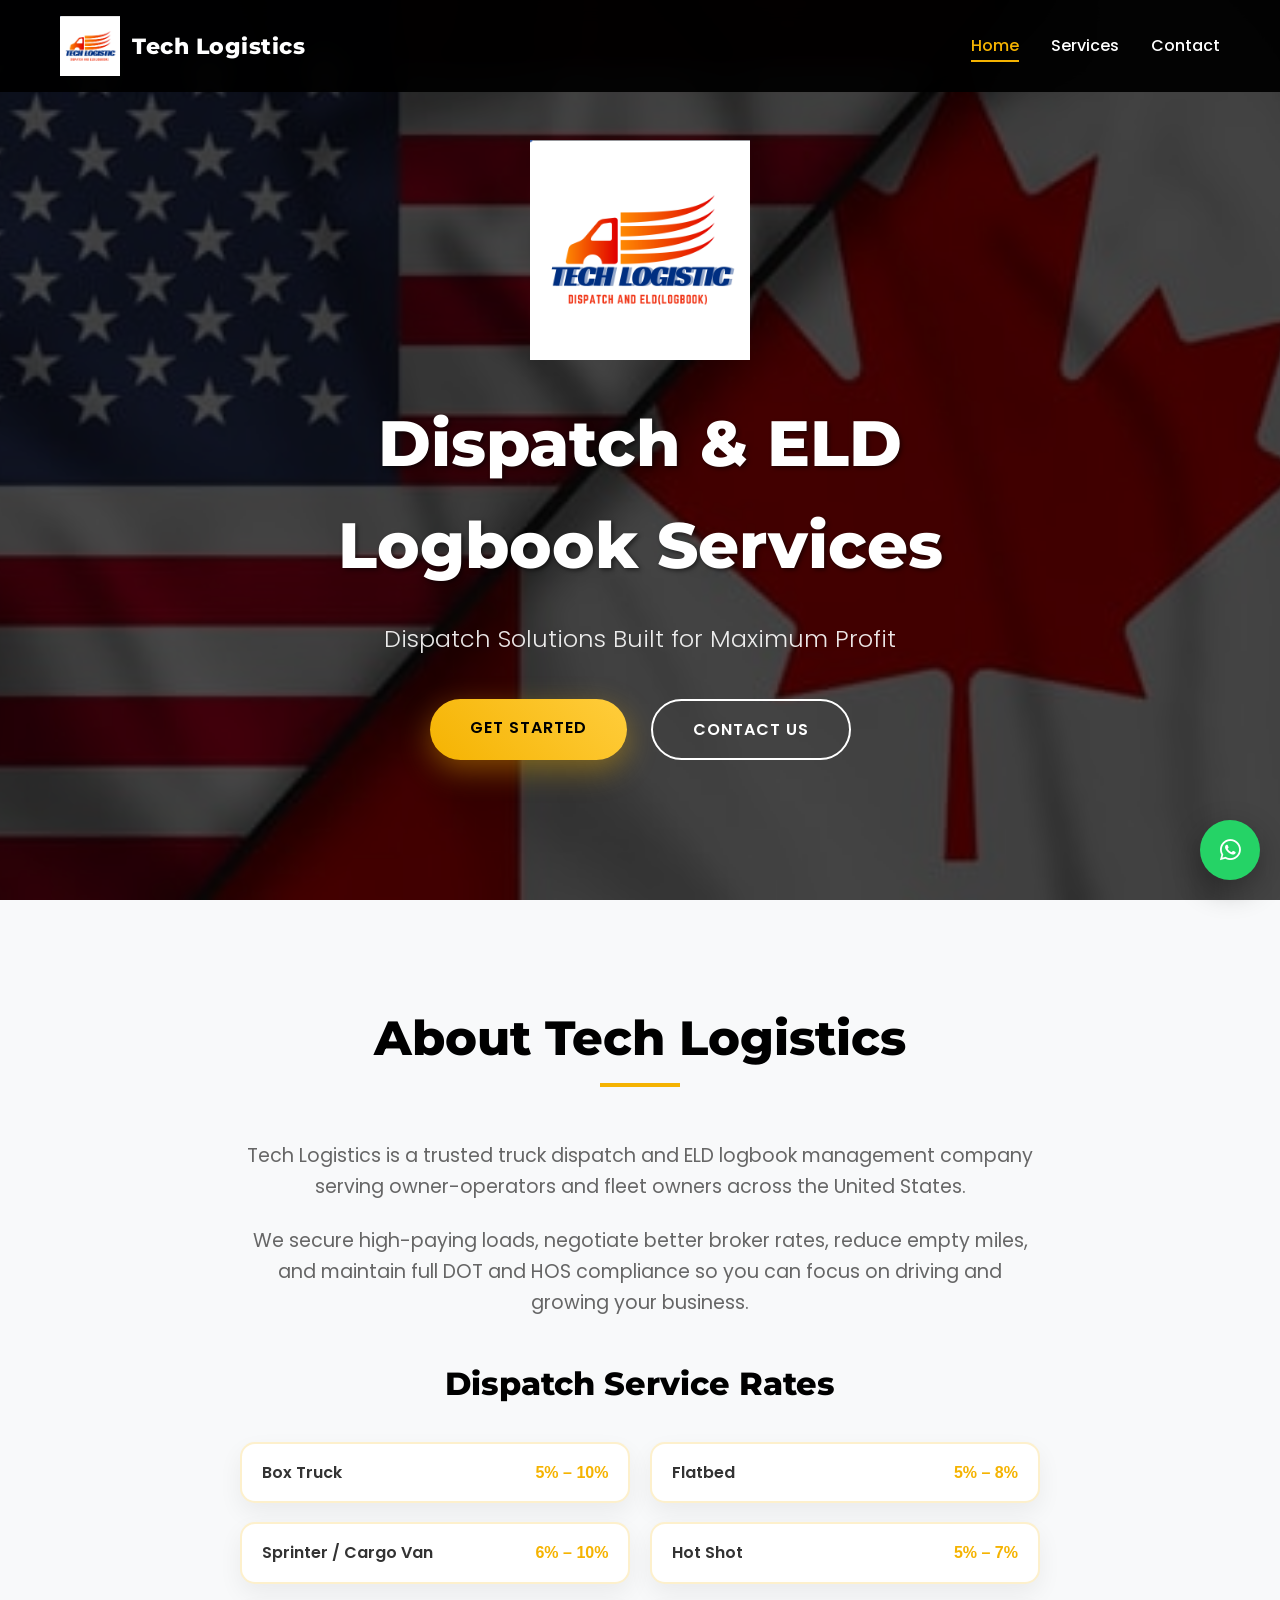
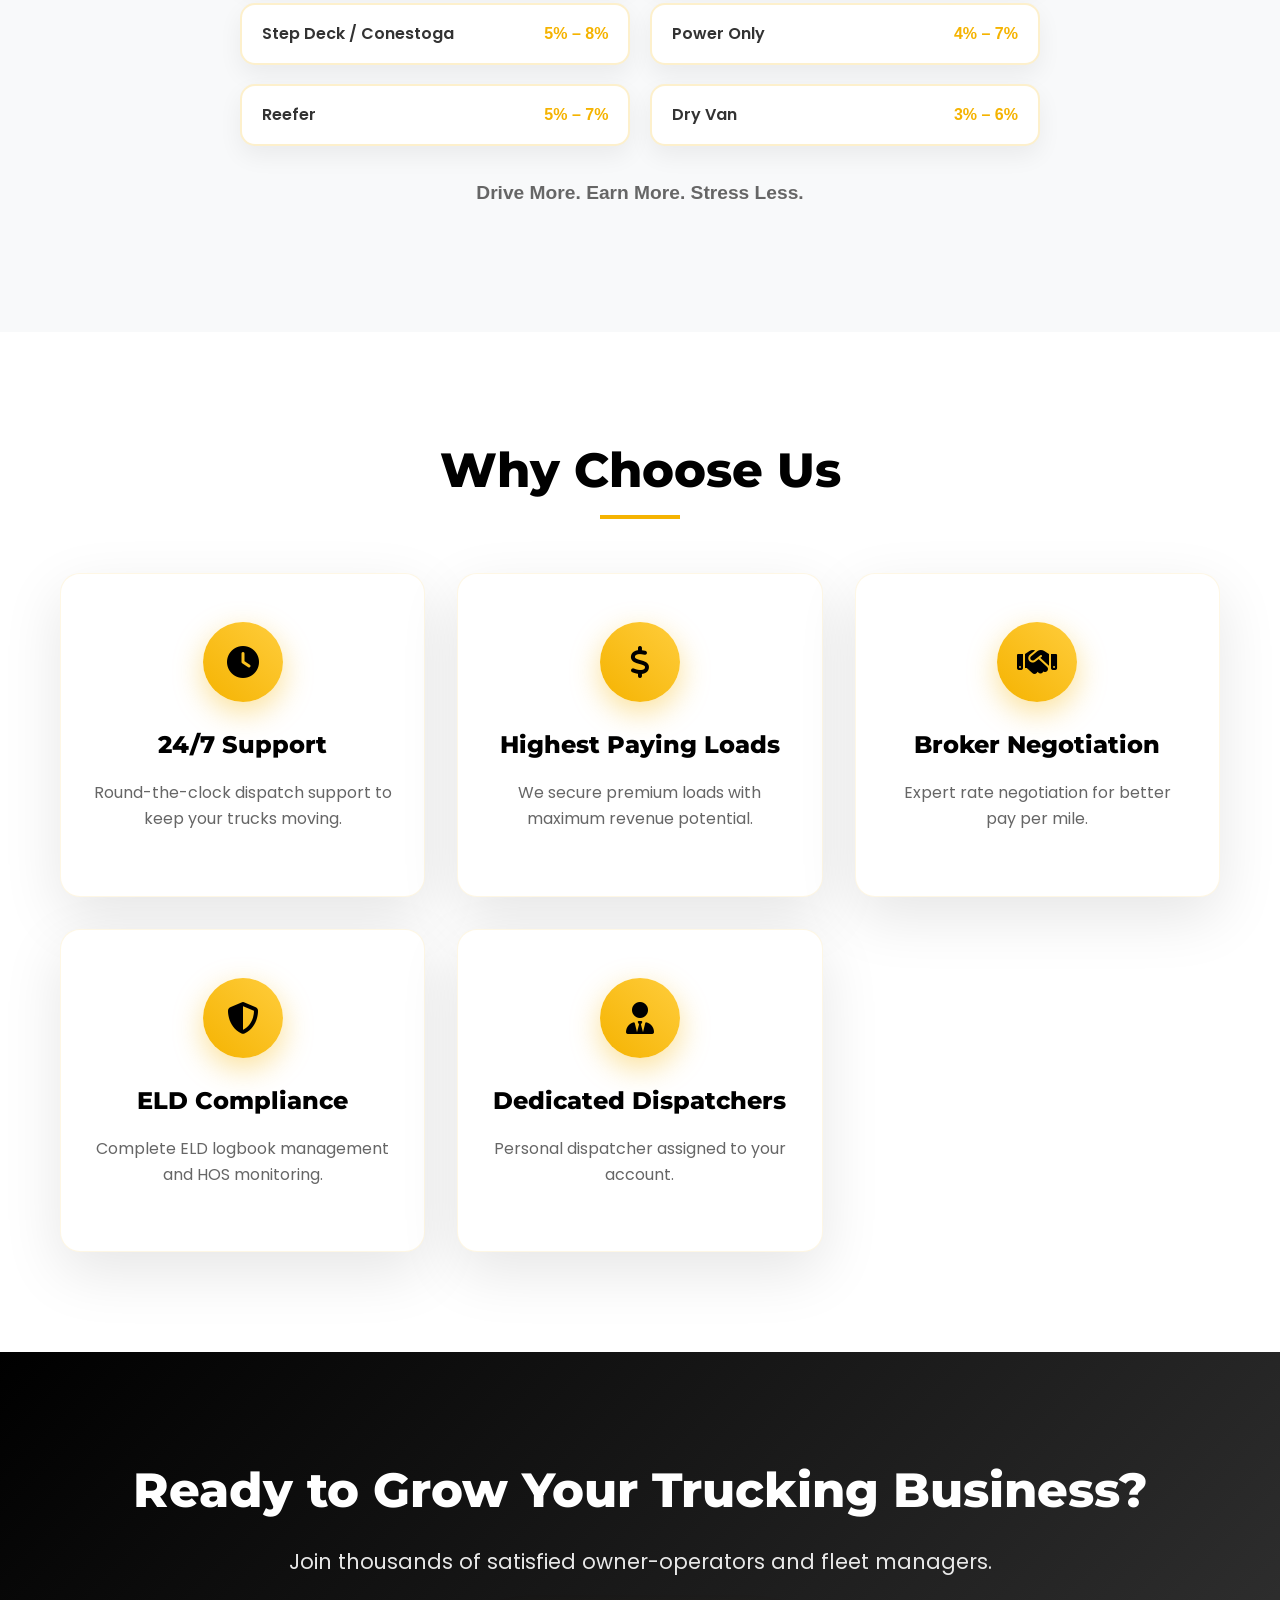
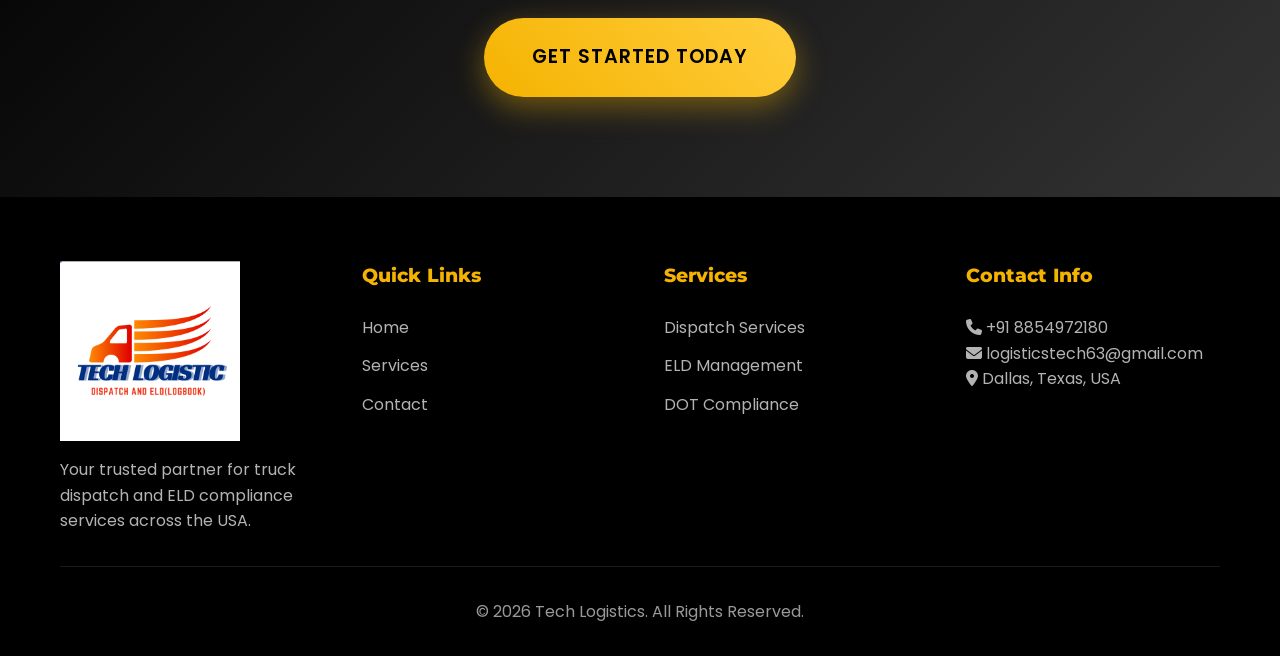
==== commit 7dcfceaa: "The final change" ====
--- a/index.html
+++ b/index.html
@@ -6,19 +6,16 @@
     <title>Tech Logistics - Dispatch & ELD Services</title>
     <meta
         name="description"
-        content="Truck Dispatch Services and ELD Logbook Management for owner-operators and trucking companies in the USA. Maximize revenue, stay compliant."
+        content="Truck Dispatch Services and ELD Logbook Management for owner-operators and trucking companies in the USA."
     />
 
-    <!-- CSS -->
     <link rel="stylesheet" href="style.css" />
 
-    <!-- Google Fonts -->
     <link
         href="https://fonts.googleapis.com/css2?family=Montserrat:wght@800&family=Poppins:wght@300;400;500;600&display=swap"
         rel="stylesheet"
     />
 
-    <!-- Font Awesome -->
     <link
         rel="stylesheet"
         href="https://cdnjs.cloudflare.com/ajax/libs/font-awesome/6.4.0/css/all.min.css"
@@ -38,9 +35,10 @@
     <!-- Navigation -->
     <nav class="navbar" id="navbar">
         <div class="nav-container">
-            <div class="nav-logo">
+            <a href="index.html" class="nav-logo">
                 <img src="images/logo.png" alt="Tech Logistics" />
-            </div>
+                <span>Tech Logistics</span>
+            </a>
 
             <ul class="nav-menu" id="nav-menu">
                 <li class="nav-item">
@@ -71,14 +69,14 @@
             <img src="images/logo.png" alt="Tech Logistics" class="hero-logo" />
 
             <h1 class="hero-title">
-                 Dispatch &amp; ELD Logbook Services
+                Dispatch &amp; ELD Logbook Services
             </h1>
 
             <p class="hero-subtitle">
-Dispatch Solutions Built for Maximum Profit            </p>
+                Dispatch Solutions Built for Maximum Profit
+            </p>
 
             <div class="hero-buttons">
-                <!-- Replaced Get Started with WhatsApp -->
                 <a
                     href="https://wa.me/918854972180"
                     class="btn btn-primary"
@@ -96,35 +94,76 @@
     </section>
 
     <!-- About Section -->
+
     <section class="about reveal" id="about">
-        <div class="container">
-            <h2 class="section-title">About Special Carrier Company</h2>
-            <div class="about-content">
-                <div class="about-text">
-                    <p>
-                       Box Truck (Straight Truck) 5%-10%&nbsp;&nbsp;&nbsp;&nbsp;&nbsp;&nbsp;&nbsp;&nbsp;&nbsp;&nbsp;&nbsp;&nbsp;&nbsp;&nbsp;&nbsp;&nbsp;&nbsp;&nbsp;     Flat bed 5%-8% <p>
-                      <p> Sprinter Van/Cargo Van 6%-10%&nbsp;&nbsp;&nbsp;&nbsp;&nbsp;&nbsp;&nbsp;&nbsp;&nbsp;&nbsp;&nbsp;&nbsp;&nbsp;&nbsp;&nbsp;&nbsp;&nbsp;&nbsp;&nbsp;&nbsp;              Hot Shot 5%-7% <p>
-                        <p>&nbsp;Step Deck/Conestoga 5%-8%&nbsp;&nbsp;&nbsp;&nbsp;&nbsp;&nbsp;&nbsp;&nbsp;&nbsp;&nbsp;&nbsp;&nbsp;&nbsp;&nbsp;&nbsp;&nbsp;&nbsp;&nbsp;&nbsp;&nbsp;Power Only 4%-7%   <p>           
-                      <p> Reffer 5%-7%&nbsp;&nbsp;&nbsp;&nbsp;&nbsp;&nbsp;&nbsp;&nbsp;&nbsp;&nbsp;&nbsp;&nbsp;&nbsp;&nbsp;&nbsp;&nbsp;&nbsp;&nbsp;&nbsp;&nbsp;&nbsp;&nbsp;&nbsp;&nbsp;&nbsp;&nbsp;&nbsp;&nbsp;&nbsp;&nbsp;&nbsp;&nbsp;&nbsp;&nbsp;&nbsp;&nbsp;&nbsp;&nbsp;&nbsp;&nbsp;&nbsp;&nbsp;&nbsp;&nbsp;&nbsp;&nbsp;&nbsp;&nbsp;&nbsp;&nbsp;&nbsp;&nbsp;&nbsp;&nbsp;&nbsp;                                Dry Van 3%-6% <p>
-                      <p>  Drive More. Earn More. Stress Less.
-                          We Find Premium Loads. You Deliver Success.
-                          Your Trusted Partner in Truck Dispatch Excellence.
-                          Maximizing Every Mile, Every Load, Every Dollar.
-                          Professional Dispatch That Keeps Your Business Moving.
-                          Turning Empty Miles Into Profitable Opportunities.
-                          Dedicated Dispatch Solutions for Serious Carriers.
-                          Your Growth Starts With Smarter Dispatching.
-                    </p>
-                    <p>
-                        We help you find the highest paying loads, negotiate
-                        better rates, and ensure full compliance with DOT
-                        regulations so you can focus on what you do best -
-                        driving.
-                    </p>
-                </div>
-            </div>
-        </div>
-    </section>
+    <div class="container">
+        <h2 class="section-title">About Tech Logistics</h2>
+
+        <div class="about-content">
+            <div class="about-text">
+                <p>
+                    Tech Logistics is a trusted truck dispatch and ELD logbook
+                    management company serving owner-operators and fleet owners
+                    across the United States.
+                </p>
+
+                <p>
+                    We secure high-paying loads, negotiate better broker rates,
+                    reduce empty miles, and maintain full DOT and HOS compliance
+                    so you can focus on driving and growing your business.
+                </p>
+
+                <h3 class="rates-title">Dispatch Service Rates</h3>
+
+                <div class="rates-grid">
+                    <div class="rate-item">
+                        <span class="rate-name">Box Truck</span>
+                        <span class="rate-value">5% – 10%</span>
+                    </div>
+
+                    <div class="rate-item">
+                        <span class="rate-name">Flatbed</span>
+                        <span class="rate-value">5% – 8%</span>
+                    </div>
+
+                    <div class="rate-item">
+                        <span class="rate-name">Sprinter / Cargo Van</span>
+                        <span class="rate-value">6% – 10%</span>
+                    </div>
+
+                    <div class="rate-item">
+                        <span class="rate-name">Hot Shot</span>
+                        <span class="rate-value">5% – 7%</span>
+                    </div>
+
+                    <div class="rate-item">
+                        <span class="rate-name">Step Deck / Conestoga</span>
+                        <span class="rate-value">5% – 8%</span>
+                    </div>
+
+                    <div class="rate-item">
+                        <span class="rate-name">Power Only</span>
+                        <span class="rate-value">4% – 7%</span>
+                    </div>
+
+                    <div class="rate-item">
+                        <span class="rate-name">Reefer</span>
+                        <span class="rate-value">5% – 7%</span>
+                    </div>
+
+                    <div class="rate-item">
+                        <span class="rate-name">Dry Van</span>
+                        <span class="rate-value">3% – 6%</span>
+                    </div>
+                </div>
+
+                <p class="about-tagline">
+                    <strong>Drive More. Earn More. Stress Less.</strong>
+                </p>
+            </div>
+        </div>
+    </div>
+</section>
 
     <!-- Why Choose Us -->
     <section class="features reveal" id="features">
@@ -138,8 +177,7 @@
                     </div>
                     <h3>24/7 Support</h3>
                     <p>
-                        Round-the-clock dispatch support to keep your trucks
-                        moving.
+                        Round-the-clock dispatch support to keep your trucks moving.
                     </p>
                 </div>
 
@@ -181,93 +219,6 @@
                     <p>
                         Personal dispatcher assigned to your account.
                     </p>
-                </div>
-            </div>
-        </div>
-    </section>
-
-    <!-- Testimonials -->
-    <section class="testimonials reveal" id="testimonials">
-        <div class="container">
-            <h2 class="section-title">What Our Drivers Say</h2>
-
-            <div class="testimonials-grid">
-                <div class="testimonial-card">
-                    <div class="testimonial-rating">
-                        <i class="fas fa-star"></i>
-                        <i class="fas fa-star"></i>
-                        <i class="fas fa-star"></i>
-                        <i class="fas fa-star"></i>
-                        <i class="fas fa-star"></i>
-                    </div>
-
-                    <p>
-                        "Special Carrier doubled my revenue in just 3 months.
-                        Their dispatchers work harder than I do!"
-                    </p>
-
-                    <div class="testimonial-author">
-                        <img
-                            src="https://images.unsplash.com/photo-1507003211169-0a1dd7228f2d?w=100&h=100&fit=crop&crop=face"
-                            alt="John Smith"
-                        />
-                        <div>
-                            <h4>John Smith</h4>
-                            <span>Owner-Operator</span>
-                        </div>
-                    </div>
-                </div>
-
-                <div class="testimonial-card">
-                    <div class="testimonial-rating">
-                        <i class="fas fa-star"></i>
-                        <i class="fas fa-star"></i>
-                        <i class="fas fa-star"></i>
-                        <i class="fas fa-star"></i>
-                        <i class="fas fa-star"></i>
-                    </div>
-
-                    <p>
-                        "Best ELD service I've used. No more compliance
-                        headaches. Highly recommend!"
-                    </p>
-
-                    <div class="testimonial-author">
-                        <img
-                            src="https://images.unsplash.com/photo-1472099645785-5658abf4ff4e?w=100&h=100&fit=crop&crop=face"
-                            alt="Sarah Johnson"
-                        />
-                        <div>
-                            <h4>Sarah Johnson</h4>
-                            <span>Fleet Manager</span>
-                        </div>
-                    </div>
-                </div>
-
-                <div class="testimonial-card">
-                    <div class="testimonial-rating">
-                        <i class="fas fa-star"></i>
-                        <i class="fas fa-star"></i>
-                        <i class="fas fa-star"></i>
-                        <i class="fas fa-star"></i>
-                        <i class="fas fa-star"></i>
-                    </div>
-
-                    <p>
-                        "Their brokers get me loads other dispatchers can't
-                        find. 24/7 support is a game changer."
-                    </p>
-
-                    <div class="testimonial-author">
-                        <img
-                            src="https://images.unsplash.com/photo-1500648767791-00dcc994a43e?w=100&h=100&fit=crop&crop=face"
-                            alt="Mike Davis"
-                        />
-                        <div>
-                            <h4>Mike Davis</h4>
-                            <span>Owner-Operator</span>
-                        </div>
-                    </div>
                 </div>
             </div>
         </div>
@@ -281,7 +232,6 @@
                 Join thousands of satisfied owner-operators and fleet managers.
             </p>
 
-            <!-- Replaced Get Started Today with WhatsApp -->
             <a
                 href="https://wa.me/918854972180"
                 class="btn btn-primary btn-large"
@@ -322,37 +272,17 @@
                 <div class="footer-section">
                     <h3>Services</h3>
                     <ul>
-                        <li>
-                            <a href="services.html#dispatch">
-                                Dispatch Services
-                            </a>
-                        </li>
-                        <li>
-                            <a href="services.html#eld">
-                                ELD Management
-                            </a>
-                        </li>
-                        <li>
-                            <a href="services.html#compliance">
-                                DOT Compliance
-                            </a>
-                        </li>
+                        <li><a href="services.html#dispatch">Dispatch Services</a></li>
+                        <li><a href="services.html#eld">ELD Management</a></li>
+                        <li><a href="services.html#compliance">DOT Compliance</a></li>
                     </ul>
                 </div>
 
                 <div class="footer-section">
                     <h3>Contact Info</h3>
-                    <p>
-                        <i class="fas fa-phone"></i> +91 8854972180
-                    </p>
-                    <p>
-                        <i class="fas fa-envelope"></i>
-                        logisticstech63@gmail.com
-                    </p>
-                    <p>
-                        <i class="fas fa-map-marker-alt"></i>
-                        123 Logistics Ave, Dallas, TX 75201
-                    </p>
+                    <p><i class="fas fa-phone"></i> +91 8854972180</p>
+                    <p><i class="fas fa-envelope"></i> logisticstech63@gmail.com</p>
+                    <p><i class="fas fa-map-marker-alt"></i> Dallas, Texas, USA</p>
                 </div>
 
             </div>
@@ -365,7 +295,7 @@
 
     <!-- Floating WhatsApp Button -->
     <a
-        href="https://whatsapp.com/channel/0029Vb8QRCJ4o7qD28NwXK2H"
+        href="https://wa.me/918854972180"
         class="whatsapp-float"
         target="_blank"
         rel="noopener noreferrer"
--- a/style.css
+++ b/style.css
@@ -889,3 +889,65 @@
         display: none;
     }
 }
+/* Dispatch Rates Section */
+.rates-title {
+    margin: 2.5rem 0 1.5rem;
+    font-size: 2rem;
+    color: #000;
+    text-align: center;
+}
+
+.rates-grid {
+    display: grid;
+    grid-template-columns: repeat(2, 1fr);
+    gap: 1.2rem;
+    margin: 2rem 0;
+}
+
+.rate-item {
+    background: #ffffff;
+    border: 2px solid rgba(245, 179, 1, 0.2);
+    border-radius: 15px;
+    padding: 1rem 1.25rem;
+    box-shadow: 0 10px 25px rgba(0, 0, 0, 0.06);
+    display: flex;
+    justify-content: space-between;
+    align-items: center;
+    gap: 1rem;
+    transition: all 0.3s ease;
+}
+
+.rate-item:hover {
+    transform: translateY(-3px);
+    border-color: #F5B301;
+    box-shadow: 0 15px 35px rgba(245, 179, 1, 0.15);
+}
+
+.rate-name {
+    font-weight: 600;
+    color: #333;
+    text-align: left;
+}
+
+.rate-value {
+    font-weight: 700;
+    color: #F5B301;
+    white-space: nowrap;
+}
+
+.about-tagline {
+    margin-top: 2rem;
+    font-size: 1.25rem;
+    color: #000;
+}
+
+@media (max-width: 768px) {
+    .rates-grid {
+        grid-template-columns: 1fr;
+    }
+
+    .rate-item {
+        flex-direction: column;
+        align-items: flex-start;
+    }
+}
